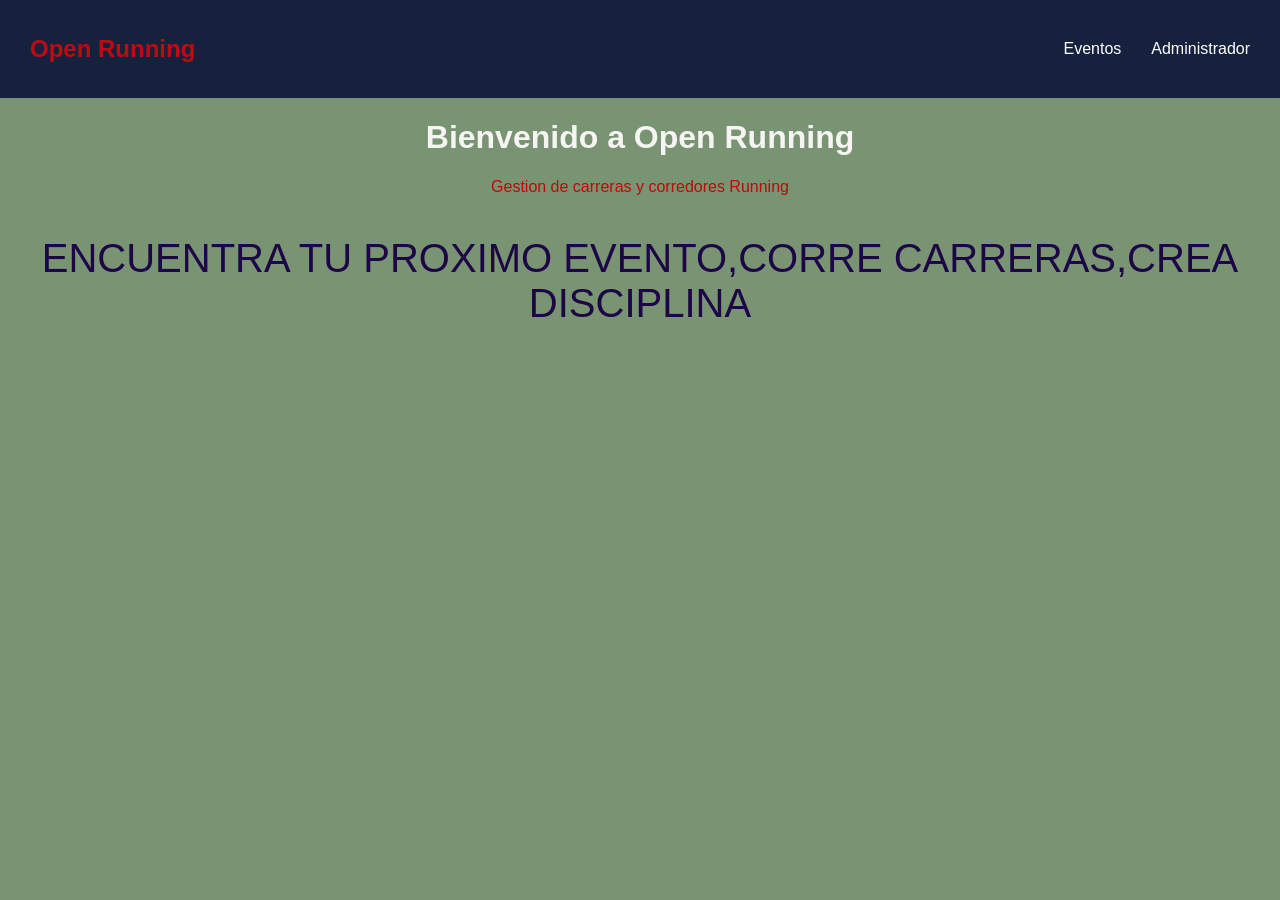
==== index.html @ 38d69675 "primer commit frontend" ====
<!DOCTYPE html>
<html lang="es">
    <head>
        <meta charset="UTF-8">
        <title>
           Open Running
        </title>
        <link rel="stylesheet" href="styles.css">
    </head>

    <body>
        <nav>
    <div class="navbar">
        <h2>Open Running</h2>
        <ul>
            <li><a href="eventos.html">Eventos</a></li>
            <li><a href="admin.html">Administrador</a></li>
        </ul>
    </div>
</nav>
        <h1>
           Bienvenido a Open Running
        </h1>
        <p>
            Gestion de carreras y corredores Running
        </p>
        <p class="eslogan">
            ENCUENTRA TU PROXIMO EVENTO,CORRE CARRERAS,CREA DISCIPLINA
        </p>
    </body>
    
    
    
    
    
    
    
    
    
    
    
    
    
</html>
---- styles.css ----
body {
    background-color: #0f41068f;
    color: rgb(194, 7, 7);
    font-family: Arial, sans-serif;
    margin: 0;
    padding: 0;
}

h1 {
    color: #f7f4f4;
    text-align: center;
}

p {
    text-align: center;
}

h2 {
    color:#e60606ce;

}
nav {
    background-color: #16213e;
    padding: 15px 30px;
}

.navbar {
    display: flex;
    justify-content: space-between;
    align-items: center;
}

.navbar ul {
    list-style: none;
    display: flex;
    gap: 30px;
    margin: 0;
    padding: 0;
}

.navbar a {
    color: white;
    text-decoration: none;
}
.navbar a:hover{
    color:#e60606ce;
}
.eslogan {
    font-size:40px;
    color:rgb(30, 6, 70);
}
.tarjetas-eventos{
    display:flex;
    text-align: center;
    background-color:rgba(206, 205, 205, 0.671);
    justify-content: space-around;
    flex-wrap: wrap;

}
.card{
    background-color:#16213e;
    padding: 50px;
    border-radius:60px;
    width:250px;
    color: rgb(248, 252, 252);
    text-align: center;
}
.card p{
    font-size: 19px;
}
.card button{
    font-size: 20px;
    padding: 15px;
    background-color: #b1bb78f3;
    color:white;
    border-radius:30px;
    justify-content: center;
}
.card button:hover{
    background-color:rgb(49, 114, 71);
}
.botones-admin button{
    font-size: 20px;
    padding:30px;
    background-color: rgb(216, 230, 91);
    border-radius: 20px;
    justify-content: center;
   
    
}
.botones-admin{
    display:flex;
    justify-content: center;
     gap:30px;
}
.botones-admin button:hover{
    background-color:rgb(49, 114, 71);

}
.tarjetas-carreras {
    display: flex;
    justify-content: center;
    flex-wrap: wrap;
    gap: 20px;
}
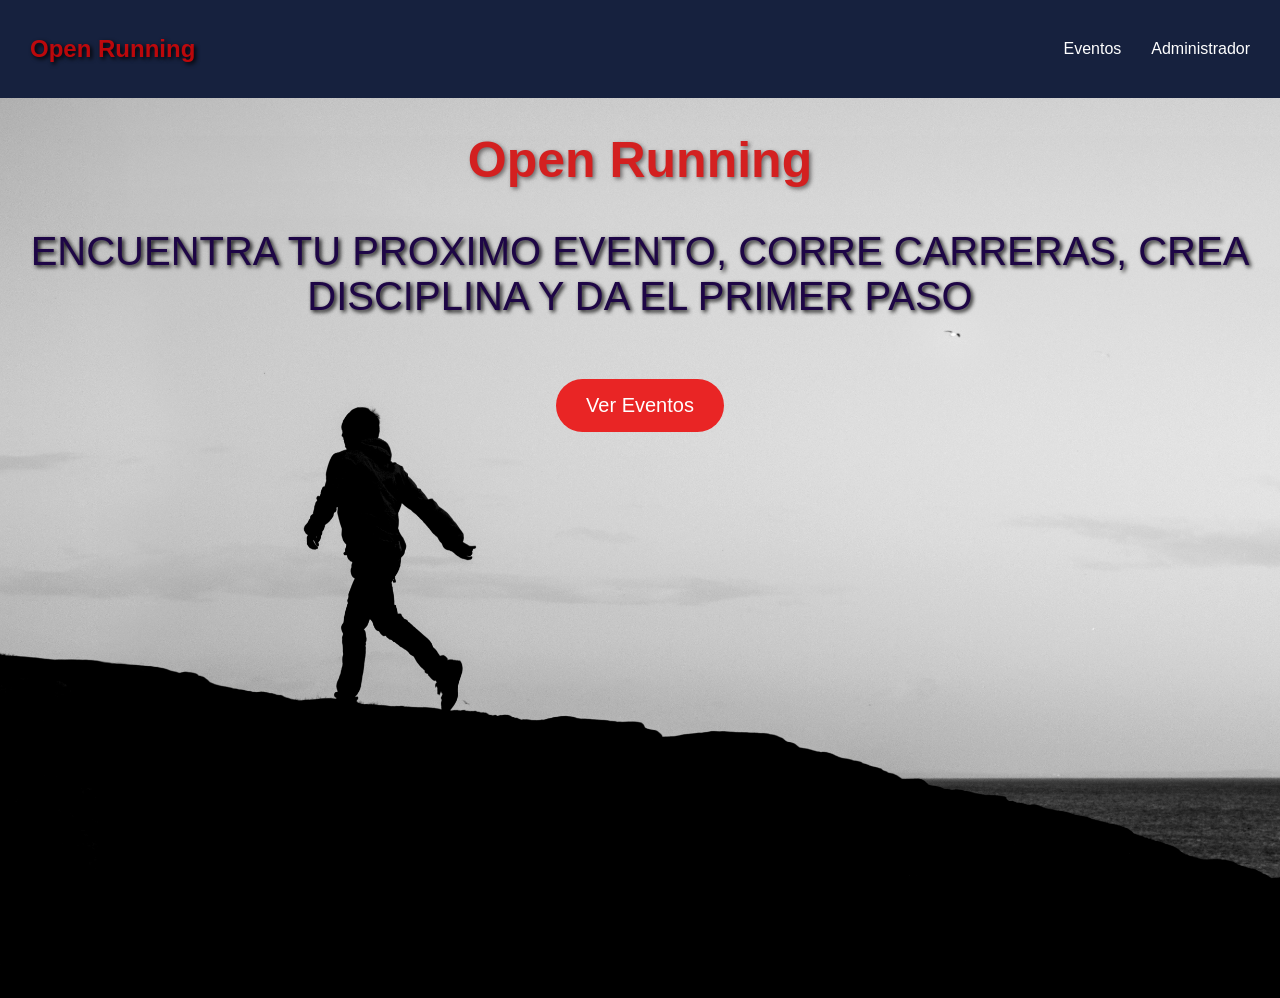
==== commit e0afd1f4: "CSS , implement img and little changes today" ====
--- a/index.html
+++ b/index.html
@@ -18,15 +18,14 @@
         </ul>
     </div>
 </nav>
-        <h1>
-           Bienvenido a Open Running
-        </h1>
-        <p>
-            Gestion de carreras y corredores Running
-        </p>
-        <p class="eslogan">
-            ENCUENTRA TU PROXIMO EVENTO,CORRE CARRERAS,CREA DISCIPLINA
-        </p>
+<div class="hero">
+    <div class="hero-contenido">
+        <h1>Open Running</h1>
+        <p class="eslogan">ENCUENTRA TU PROXIMO EVENTO, CORRE CARRERAS, CREA DISCIPLINA Y DA EL PRIMER PASO</p>
+        <a href="eventos.html"><button class="btn-hero">Ver Eventos</button></a>
+    </div>
+</div>
+       
     </body>
     
     
--- a/styles.css
+++ b/styles.css
@@ -4,11 +4,20 @@
     font-family: Arial, sans-serif;
     margin: 0;
     padding: 0;
-}
+    
+    background-image: url('img/paisajeGris.jpg');
+    background-size: cover;
+    background-attachment: fixed;
+    background-position: center;
+}
+
 
 h1 {
-    color: #f7f4f4;
-    text-align: center;
+    color: #d32020;
+    text-align: center;
+    text-shadow: 2px 2px 4px rgb(107, 104, 104);
+    font-size: 50px;
+    
 }
 
 p {
@@ -17,6 +26,9 @@
 
 h2 {
     color:#e60606ce;
+    text-shadow: 2px 2px 4px black;
+    
+    
 
 }
 nav {
@@ -71,20 +83,21 @@
 .card button{
     font-size: 20px;
     padding: 15px;
-    background-color: #b1bb78f3;
+    background-color: #be3c3cf3;
     color:white;
     border-radius:30px;
     justify-content: center;
 }
 .card button:hover{
-    background-color:rgb(49, 114, 71);
+    background-color:rgb(236, 136, 136);
 }
 .botones-admin button{
     font-size: 20px;
     padding:30px;
-    background-color: rgb(216, 230, 91);
+    background-color: rgb(146, 146, 137);
     border-radius: 20px;
     justify-content: center;
+    
    
     
 }
@@ -94,7 +107,7 @@
      gap:30px;
 }
 .botones-admin button:hover{
-    background-color:rgb(49, 114, 71);
+    background-color:rgb(169, 196, 178);
 
 }
 .tarjetas-carreras {
@@ -103,6 +116,100 @@
     flex-wrap: wrap;
     gap: 20px;
 }
-
-
-
+#formulario-inscripcion {
+    background-color: #16213e;
+    padding: 80px;
+    border-radius: 10px;
+    flex-direction: column;
+    gap: 15px;
+    width: 500px;
+    margin: 20px auto;
+}
+
+#formulario-inscripcion input {
+    padding: 10px;
+    border-radius: 5px;
+    border: none;
+    font-size: 16px;
+}
+
+#formulario-inscripcion button {
+    padding: 10px;
+    background-color: #e94560;
+    color: white;
+    border: none;
+    border-radius: 5px;
+    font-size: 16px;
+    cursor: pointer;
+}
+
+#formulario-inscripcion button:hover {
+    background-color: #c73652;
+}
+table {
+    width: 100%;
+    border-collapse: collapse;
+    margin-top: 20px;
+}
+
+th, td {
+    padding: 10px;
+    text-align: left;
+    border-bottom: 1px solid #ddd;
+}
+
+th {
+    background-color: #16213e;
+    color: white;
+}
+
+tr:hover {
+    background-color: rgba(255,255,255,0.1);
+}
+.hero {
+    background-image: url('img/paisajeGris.jpg');
+    background-size: cover;
+    background-position: center;
+    height: 100vh;
+    display: flex;
+    align-items: flex-start;
+    justify-content: center;
+}
+
+.hero-contenido {
+    text-align: center;
+    color: rgb(66, 65, 65);
+    text-shadow: 2px 2px 4px black;
+}
+
+.btn-hero {
+    font-size: 20px;
+    padding: 15px 30px;
+    background-color: #e92525;
+    color: white;
+    border: none;
+    border-radius: 30px;
+    cursor: pointer;
+    margin-top: 20px;
+}
+
+.btn-hero:hover {
+    background-color: #c73652;
+}
+.frase-carrera {
+    font-size: 22px;
+    color: rgb(53, 52, 52);
+    text-shadow: 1px 1px 1px black;
+    margin-bottom: 20px;
+    text-align: right;
+    margin-right: 200px;
+}
+.frases-carrera li {
+    margin-bottom: 10px;
+}
+ul {
+    list-style: none;
+}
+
+
+
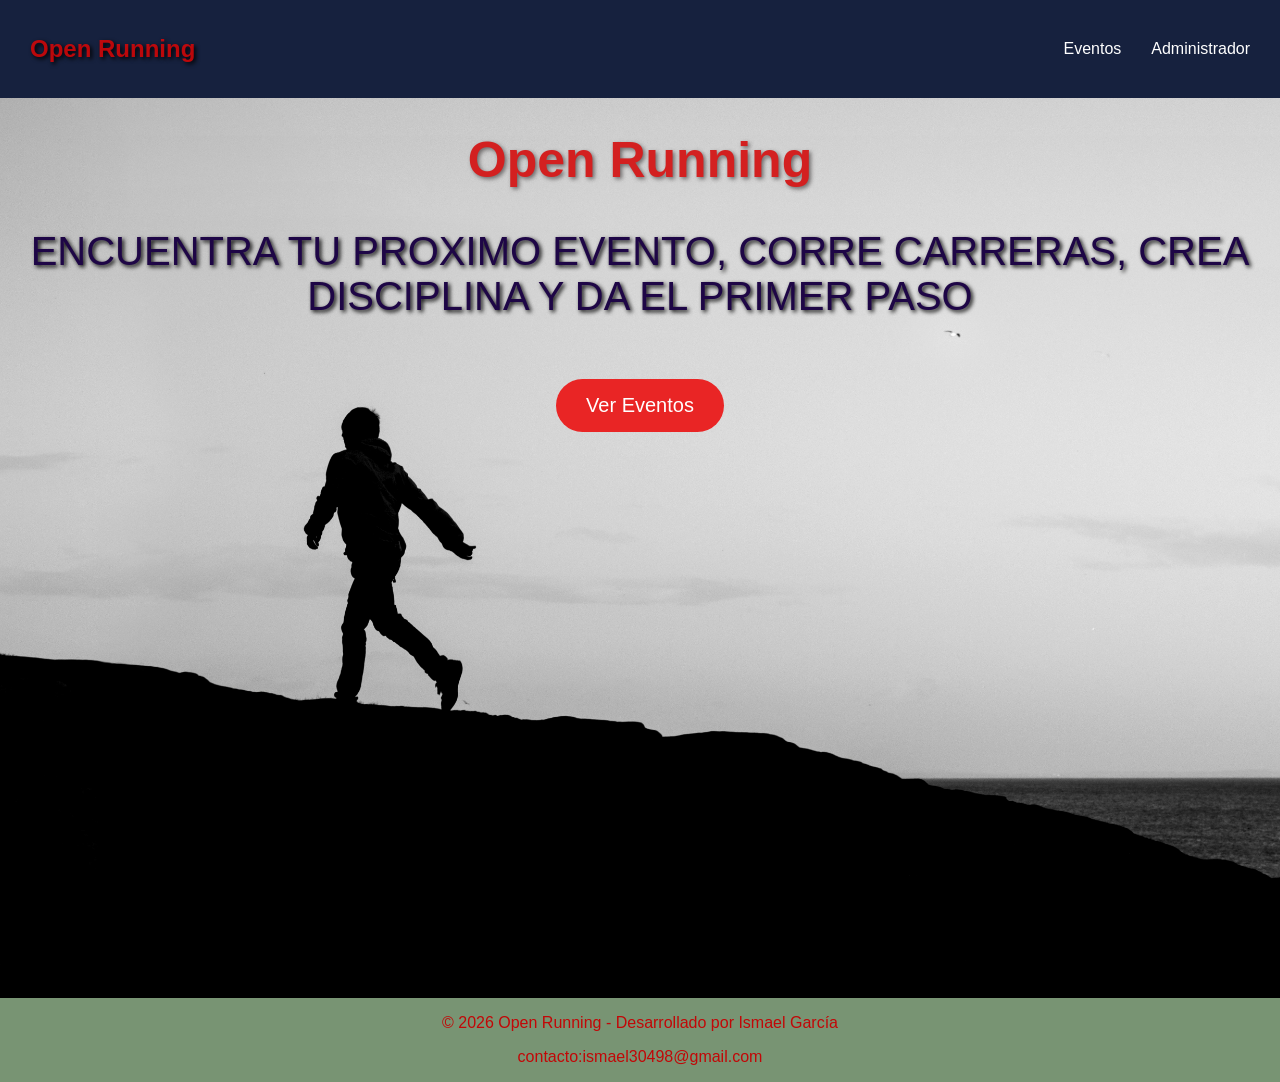
==== commit deb4ea77: "ADD footer" ====
--- a/index.html
+++ b/index.html
@@ -25,7 +25,10 @@
         <a href="eventos.html"><button class="btn-hero">Ver Eventos</button></a>
     </div>
 </div>
-       
+       <footer>
+    <p>© 2026 Open Running - Desarrollado por Ismael García</p>
+    <p>contacto:ismael30498@gmail.com</p>
+</footer>
     </body>
     
     
